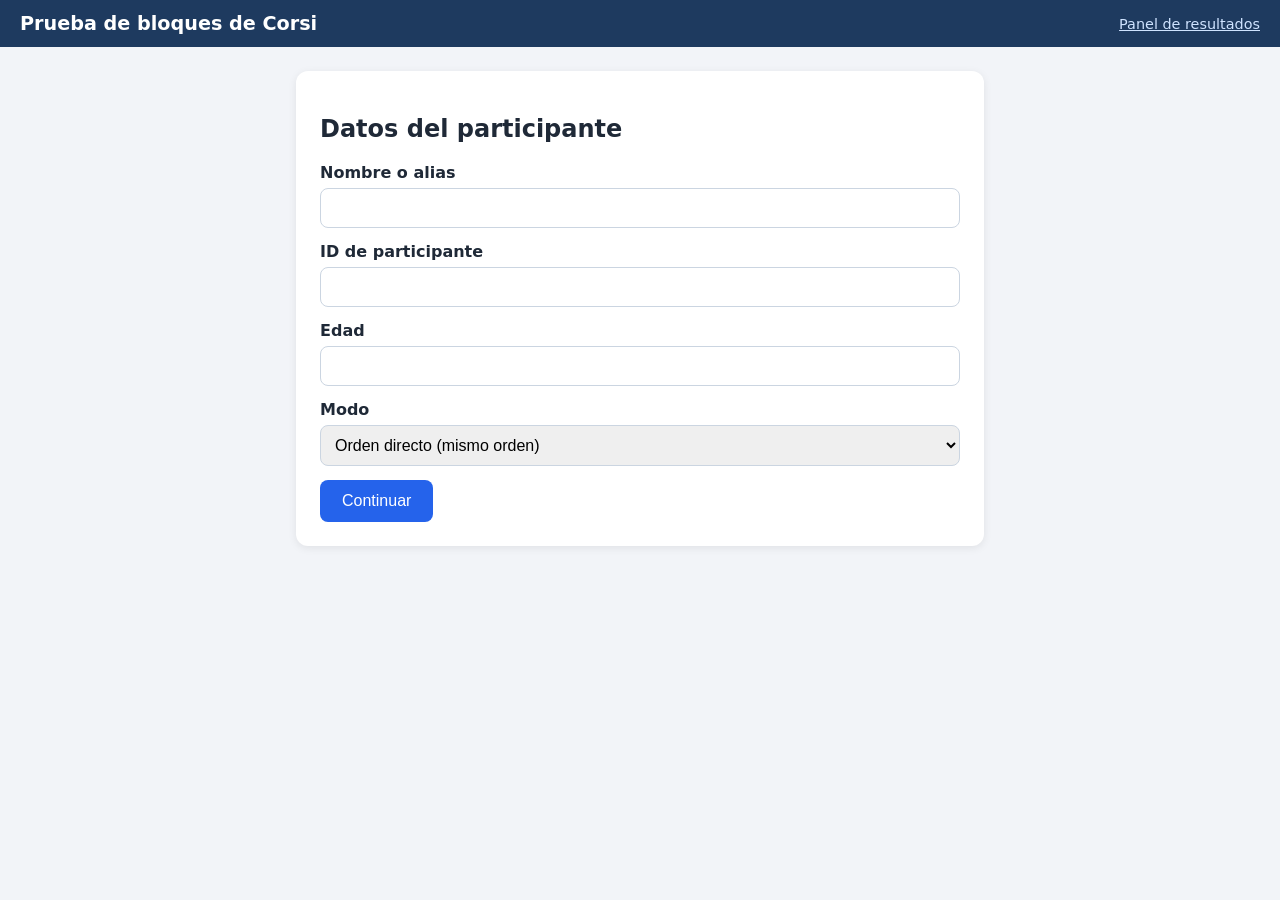
==== index.html @ b15cedfa "Funcionamiento general de la pagina trabajado offline" ====
<!DOCTYPE html>
<html lang="es">
<head>
  <meta charset="UTF-8">
  <meta name="viewport" content="width=device-width, initial-scale=1">
  <title>Prueba de Corsi</title>
  <link rel="stylesheet" href="css/style.css">
</head>
<body>
  <header>
    <h1>Prueba de bloques de Corsi</h1>
    <a href="resultados.html">Panel de resultados</a>
  </header>

  <main>
    <!-- 1. REGISTRO -->
    <section id="pantalla-registro" class="pantalla activa">
      <h2>Datos del participante</h2>
      <form id="form-registro">
        <label>Nombre o alias
          <input type="text" id="nombre" required>
        </label>
        <label>ID de participante
          <input type="text" id="idParticipante" required>
        </label>
        <label>Edad
          <input type="number" id="edad" min="5" max="120" required>
        </label>
        <label>Modo
          <select id="modo">
            <option value="directo">Orden directo (mismo orden)</option>
            <option value="inverso">Orden inverso (al revés)</option>
          </select>
        </label>
        <button type="submit">Continuar</button>
      </form>
    </section>

    <!-- 2. INSTRUCCIONES -->
    <section id="pantalla-instrucciones" class="pantalla">
      <h2>Instrucciones</h2>
      <p>Verás que algunos bloques se iluminan uno por uno.</p>
      <p id="texto-modo"></p>
      <p>Cada vez la secuencia será un poco más larga. Responde con la mayor
         precisión y rapidez que puedas.</p>
      <button id="btn-empezar">Comenzar</button>
    </section>

    <!-- 3. JUEGO -->
    <section id="pantalla-juego" class="pantalla">
      <p id="estado">&nbsp;</p>
      <div id="tablero"></div>
    </section>

    <!-- 4. RESULTADOS DEL PARTICIPANTE -->
    <section id="pantalla-resultados" class="pantalla">
      <h2>¡Terminaste!</h2>
      <div id="resumen"></div>
      <button id="btn-nuevo">Nuevo participante</button>
    </section>
  </main>

  <script src="js/db.js"></script>
  <script src="js/corsi.js"></script>
</body>
</html>
---- css/style.css ----
* { box-sizing: border-box; }

body {
  margin: 0;
  font-family: system-ui, Arial, sans-serif;
  background: #f2f4f8;
  color: #1f2937;
}

header {
  display: flex;
  justify-content: space-between;
  align-items: center;
  padding: 12px 20px;
  background: #1e3a5f;
  color: #fff;
}
header h1 { font-size: 1.2rem; margin: 0; }
header a { color: #cfe3ff; font-size: .9rem; }

main { max-width: 720px; margin: 24px auto; padding: 0 16px; }

.pantalla { display: none; background: #fff; padding: 24px; border-radius: 12px;
            box-shadow: 0 2px 8px rgba(0,0,0,.08); }
.pantalla.activa { display: block; }

label { display: block; margin-bottom: 14px; font-weight: 600; }
input, select { display: block; width: 100%; padding: 10px; margin-top: 6px;
                border: 1px solid #cbd5e1; border-radius: 8px; font-size: 1rem; }

button { background: #2563eb; color: #fff; border: 0; padding: 12px 22px;
         border-radius: 8px; font-size: 1rem; cursor: pointer; }
button:hover { background: #1d4ed8; }
button.secundario { background: #64748b; }
button.peligro { background: #dc2626; }

/* ---- Tablero ---- */
#estado { text-align: center; font-weight: 600; min-height: 1.5em; }

#tablero {
  position: relative;
  width: 100%;
  aspect-ratio: 3 / 2;
  background: #0f172a;
  border-radius: 12px;
  user-select: none;
  -webkit-tap-highlight-color: transparent;
}

.bloque {
  position: absolute;
  width: 13%;
  aspect-ratio: 1 / 1;
  background: #3b82f6;
  border: 0;
  border-radius: 6px;
  padding: 0;
  cursor: pointer;
  transition: background .08s;
}
.bloque.encendido { background: #facc15; box-shadow: 0 0 18px #facc15; }
.bloque.tap       { background: #93c5fd; }
#tablero.bloqueado .bloque { cursor: default; }

/* ---- Resumen ---- */
.tarjetas { display: grid; grid-template-columns: repeat(auto-fit, minmax(150px, 1fr));
            gap: 12px; margin: 16px 0; }
.tarjeta { background: #eef2ff; border-radius: 10px; padding: 14px; text-align: center; }
.tarjeta .valor { font-size: 1.6rem; font-weight: 700; color: #1e3a8a; }
.tarjeta .etiqueta { font-size: .8rem; color: #475569; }

/* ---- Panel de resultados ---- */
.ancho { max-width: 1100px; }
.tabla-wrap { overflow-x: auto; }
table { border-collapse: collapse; width: 100%; font-size: .9rem; background: #fff; }
th, td { padding: 8px 10px; border-bottom: 1px solid #e2e8f0; text-align: left; white-space: nowrap; }
th { background: #e2e8f0; }
tr.fila:hover { background: #f1f5f9; cursor: pointer; }
.acciones { display: flex; gap: 10px; flex-wrap: wrap; margin: 16px 0; }
.ok { color: #16a34a; font-weight: 700; }
.mal { color: #dc2626; font-weight: 700; }
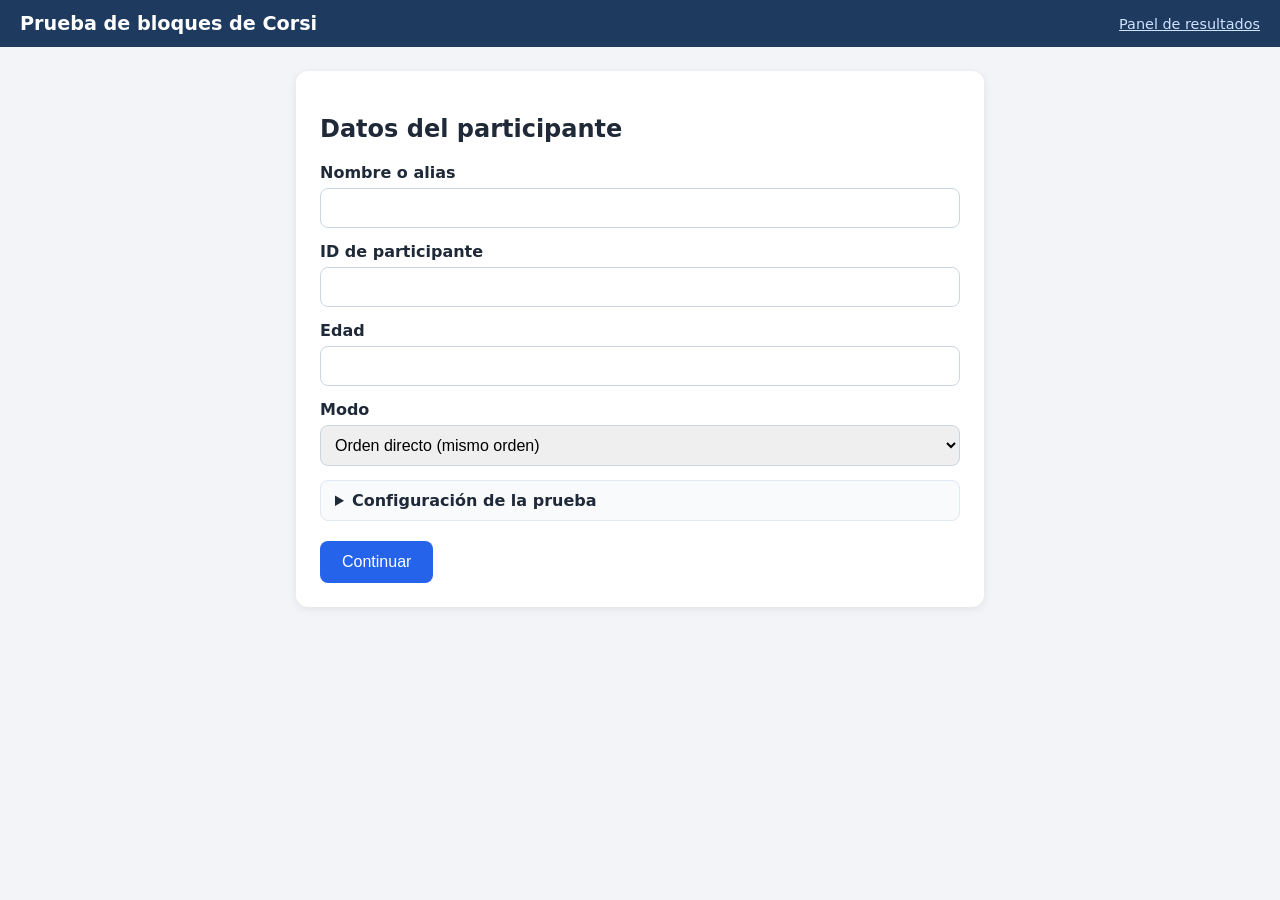
==== commit d8342554: "Se agrega configuraciones extras y sonidos" ====
--- a/index.html
+++ b/index.html
@@ -13,7 +13,7 @@
   </header>
 
   <main>
-    <!-- 1. REGISTRO -->
+    <!-- 1. REGISTRO + CONFIGURACIÓN -->
     <section id="pantalla-registro" class="pantalla activa">
       <h2>Datos del participante</h2>
       <form id="form-registro">
@@ -32,6 +32,52 @@
             <option value="inverso">Orden inverso (al revés)</option>
           </select>
         </label>
+
+        <details class="config" id="detalles-config">
+          <summary>Configuración de la prueba</summary>
+
+          <h3>Tiempos</h3>
+          <div class="grid-config">
+            <label>Tiempo iluminado de cada cuadro (ms)
+              <input type="number" id="msEncendido" min="100" max="5000" step="50">
+            </label>
+            <label>Pausa entre cuadros (ms)
+              <input type="number" id="msPausa" min="100" max="5000" step="50">
+            </label>
+          </div>
+
+          <h3>Cuadros por ronda</h3>
+          <div class="grid-config">
+            <label>Cuadros en el tablero (3 a 9)
+              <input type="number" id="numBloques" min="3" max="9">
+            </label>
+            <label>Longitud inicial de la secuencia
+              <input type="number" id="nivelInicial" min="1" max="9">
+            </label>
+            <label>Longitud máxima de la secuencia
+              <input type="number" id="nivelMaximo" min="1" max="9">
+            </label>
+            <label>Intentos por longitud
+              <input type="number" id="ensayosPorNivel" min="1" max="5">
+            </label>
+          </div>
+
+          <h3>Sonido</h3>
+          <label class="check">
+            <input type="checkbox" id="sonido"> Activar sonido al iluminar y al hacer clic
+          </label>
+
+          <h3>Colores</h3>
+          <label>Color de iluminación
+            <input type="color" id="colorEncendido">
+          </label>
+          <p>Color de cada cuadro:</p>
+          <div class="colores" id="colores"></div>
+
+          <button type="button" id="btn-restaurar" class="secundario">Valores por defecto</button>
+          <p id="mensaje-config" class="msg err-msg"></p>
+        </details>
+
         <button type="submit">Continuar</button>
       </form>
     </section>
--- a/css/style.css
+++ b/css/style.css
@@ -51,15 +51,19 @@
   position: absolute;
   width: 13%;
   aspect-ratio: 1 / 1;
-  background: #3b82f6;
+  background: var(--color, #3b82f6);
   border: 0;
   border-radius: 6px;
   padding: 0;
   cursor: pointer;
   transition: background .08s;
 }
-.bloque.encendido { background: #facc15; box-shadow: 0 0 18px #facc15; }
-.bloque.tap       { background: #93c5fd; }
+.bloque:hover { background: var(--color, #3b82f6); }
+.bloque.encendido {
+  background: var(--color-encendido, #facc15);
+  box-shadow: 0 0 18px var(--color-encendido, #facc15);
+}
+.bloque.tap { filter: brightness(1.5); }
 #tablero.bloqueado .bloque { cursor: default; }
 
 /* ---- Resumen ---- */
@@ -78,4 +82,31 @@
 tr.fila:hover { background: #f1f5f9; cursor: pointer; }
 .acciones { display: flex; gap: 10px; flex-wrap: wrap; margin: 16px 0; }
 .ok { color: #16a34a; font-weight: 700; }
-.mal { color: #dc2626; font-weight: 700; }+.mal { color: #dc2626; font-weight: 700; }
+
+/* ---- Configuración dentro del registro ---- */
+details.config {
+  margin: 8px 0 20px;
+  padding: 10px 14px;
+  background: #f8fafc;
+  border: 1px solid #e2e8f0;
+  border-radius: 8px;
+}
+details.config summary { cursor: pointer; font-weight: 700; }
+details.config h3 { margin: 18px 0 8px; font-size: 1rem; }
+
+.grid-config { display: grid; grid-template-columns: repeat(auto-fit, minmax(220px, 1fr)); gap: 0 18px; }
+.colores { display: grid; grid-template-columns: repeat(auto-fit, minmax(110px, 1fr)); gap: 10px; }
+.colores label.oculto { display: none; }
+input[type="color"] { height: 42px; padding: 2px; cursor: pointer; }
+.msg { margin-top: 12px; font-weight: 600; }
+.err-msg { color: #dc2626; }
+
+/* ---- Casilla de sonido ---- */
+label.check { font-weight: 600; }
+label.check input[type="checkbox"] {
+  display: inline-block;
+  width: auto;
+  margin: 0 8px 0 0;
+  vertical-align: middle;
+}
